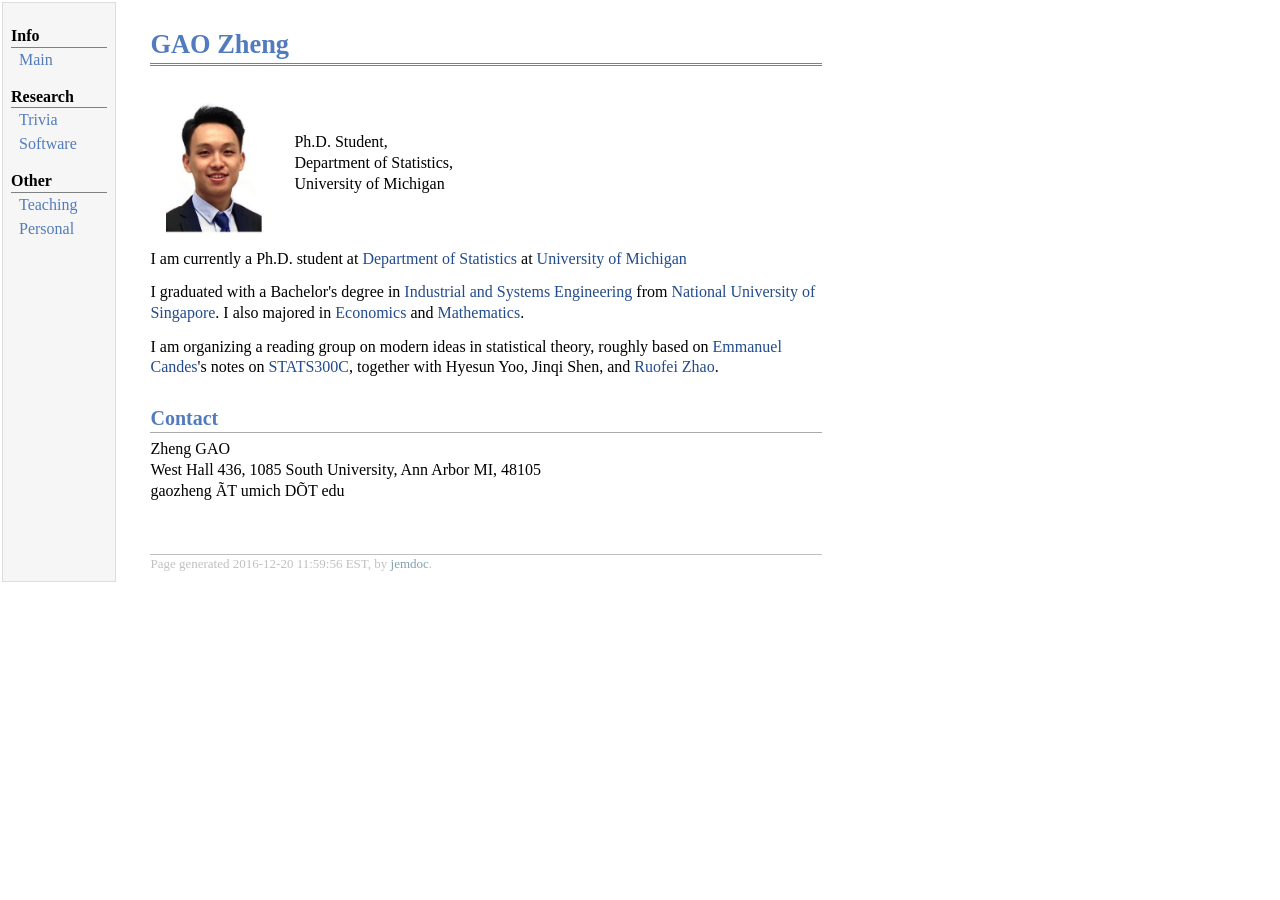
==== index.html @ 739c4161 "first commit" ====
<!DOCTYPE html PUBLIC "-//W3C//DTD XHTML 1.1//EN"
  "http://www.w3.org/TR/xhtml11/DTD/xhtml11.dtd">
<html xmlns="http://www.w3.org/1999/xhtml" xml:lang="en">
<head>
<meta name="generator" content="jemdoc, see http://jemdoc.jaboc.net/" />
<meta http-equiv="Content-Type" content="text/html;charset=utf-8" />
<link rel="stylesheet" href="jemdoc.css" type="text/css" />
<link rel="stylesheet" href="jemdoc.css" type="text/css" />
<title>GAO Zheng </title>
</head>
<body>
<table summary="Table for page layout." id="tlayout">
<tr valign="top">
<td id="layout-menu">
<div class="menu-category">Info&nbsp;&nbsp;&nbsp;&nbsp;&nbsp;&nbsp;&nbsp;&nbsp;&nbsp;&nbsp;&nbsp;&nbsp;&nbsp;&nbsp;&nbsp;&nbsp;&nbsp;</div>
<div class="menu-item"><a href="index.html">Main</a></div>
<div class="menu-category">Research</div>
<div class="menu-item"><a href="trivia/index.html">Trivia</a></div>
<div class="menu-item"><a href="software/index.html">Software</a></div>
<div class="menu-category">Other</div>
<div class="menu-item"><a href="teaching/index.html">Teaching</a></div>
<div class="menu-item"><a href="personal/index.html">Personal</a></div>
</td>
<td id="layout-content">
<div id="toptitle">
<h1>GAO Zheng </h1>
</div>
<table class="imgtable"><tr><td>
<img src="image.jpg" alt="" width="100px" />&nbsp;</td>
<td align="left"><p>Ph.D. Student,<br />
Department of Statistics,<br />
University of Michigan<br /></p>
</td></tr></table>
<p>I am currently a Ph.D. student at  
<a href="https://lsa.umich.edu/stats/">Department of Statistics</a> at 
<a href="https://umich.edu/">University of Michigan</a> </p>
<p>I graduated with a Bachelor's degree in <a href="https://www.ise.nus.edu.sg/">Industrial and Systems Engineering</a> from <a href="http://www.nus.edu.sg/">National University of Singapore</a>. I also majored in <a href="http://www.fas.nus.edu.sg/ecs/">Economics</a> and <a href="http://ww1.math.nus.edu.sg/">Mathematics</a>.</p>
<p>I am organizing a reading group on modern ideas in statistical theory, roughly based on <a href="http://statweb.stanford.edu/~candes/">Emmanuel Candes</a>'s notes on <a href="http://statweb.stanford.edu/~candes/stats300c/index.html">STATS300C</a>, together with Hyesun Yoo, Jinqi Shen, and <a href="http://www-personal.umich.edu/~rfzhao/index.html">Ruofei Zhao</a>.</p>
<h2>Contact</h2>
<p>Zheng GAO<br />
West Hall 436, 1085 South University, Ann Arbor MI, 48105<br />
gaozheng ÃT umich DÕT edu<br /></p>
<div id="footer">
<div id="footer-text">
Page generated 2016-12-20 11:59:56 EST, by <a href="http://jemdoc.jaboc.net/">jemdoc</a>.
</div>
</div>
</td>
</tr>
</table>
</body>
</html>
---- jemdoc.css ----
/* Default css file for jemdoc. */

table#tlayout {
    border: none;
    border-collapse: separate;
    background: white;
	margin-right: auto;
	margin-left: 0px;
	text-align:left;
	width: auto;
    margin-right: 0px;
}

#courses { background: white;
	 	   text-align: left;}

#courses tr.r1 { font-weight: bold; }
#courses tr.c1 { font-weight: bold; }

body {
	background: white;
	font-family: Georgia, serif;
	padding-bottom: 8px;
	margin: 0;
}

#layout-menu {
	background: #f6f6f6;
	border: 1px solid #dddddd;
	padding-top: 0.5em;
	padding-left: 8px;
	padding-right: 8px;
	font-size: 1.0em;
	width: auto;
	white-space: nowrap;
    text-align: left;
    vertical-align: top;
}

#layout-menu td {
	background: #f4f4f4;
    vertical-align: top;
}

#layout-content {
	padding-top: 1.0em;
	padding-left: 2.0em;
	padding-right: 2.0em;
	width: 42em;
    border: none;
    background: white;
    text-align: left;
    vertical-align: top;
}

#layout-menu a {
	line-height: 1.5em;
	margin-left: 0.5em;
}

tt {
    background: #ffffdd;
}

pre, tt {
	font-size: 90%;
	font-family: monaco, monospace;
}

a, a > tt {
	color: #224b8d;
	text-decoration: none;
}

a:hover {
	border-bottom: 1px gray dotted;
}

#layout-menu a.current:link, #layout-menu a.current:visited {
	color: #022b6d;
	border-bottom: 1px gray solid;
}
#layout-menu a:link, #layout-menu a:visited, #layout-menu a:hover {
	color: #527bbd;
	text-decoration: none;
}
#layout-menu a:hover {
	text-decoration: none;
}

div.menu-category {
	border-bottom: 1px solid gray;
	margin-top: 0.8em;
	padding-top: 0.2em;
	padding-bottom: 0.1em;
	font-weight: bold;
}

div.menu-item {
	padding-left: 16px;
	text-indent: -16px;
}

div#toptitle {
	padding-bottom: 0.2em;
	margin-bottom: 1.5em;
	border-bottom: 3px double gray;
}

/* Reduce space if we begin the page with a title. */
div#toptitle + h2, div#toptitle + h3 {
	margin-top: -0.7em;
}

div#subtitle {
	margin-top: 0.0em;
	margin-bottom: 0.0em;
	padding-top: 0em;
	padding-bottom: 0.1em;
}

em {
	font-style: italic;
}

strong {
	font-weight: bold;
}


h1, h2, h3 {
	color: #527bbd;
	margin-top: 0.7em;
	margin-bottom: 0.3em;
	padding-bottom: 0.2em;
	line-height: 1.0;
	padding-top: 0.5em;
	border-bottom: 1px solid #aaaaaa;
}

h1 {
	font-size: 165%;
}

h2 {
	padding-top: 0.8em;
	font-size: 125%;
}

h2 + h3 {
    padding-top: 0.2em;
}

h3 {
	font-size: 110%;
	border-bottom: none;
}

p {
	margin-top: 0.0em;
	margin-bottom: 0.8em;
	padding: 0;
	line-height: 1.3;
}

pre {
	padding: 0;
	margin: 0;
}

div#footer {
	font-size: small;
	border-top: 1px solid #c0c0c0;
	padding-top: 0.1em;
	margin-top: 4.0em;
	color: #c0c0c0;
}

div#footer a {
	color: #80a0b0;
}

div#footer-text {
	float: left;
	padding-bottom: 8px;
}

ul, ol, dl {
	margin-top: 0.2em;
	padding-top: 0;
	margin-bottom: 0.8em;
}

dt {
	margin-top: 0.5em;
	margin-bottom: 0;
}

dl {
	margin-left: 20px;
}

dd {
	color: #222222;
}

dd > *:first-child {
	margin-top: 0;
}

ul {
	list-style-position: outside;
	list-style-type: square;
}

p + ul, p + ol {
	margin-top: -0.5em;
}

li ul, li ol {
	margin-top: -0.3em;
}

ol {
	list-style-position: outside;
	list-style-type: decimal;
}

li p, dd p {
	margin-bottom: 0.3em;
}


ol ol {
	list-style-type: lower-alpha;
}

ol ol ol {
	list-style-type: lower-roman;
}

p + div.codeblock {
	margin-top: -0.6em;
}

div.codeblock, div.infoblock {
	margin-right: 0%;
	margin-top: 1.2em;
	margin-bottom: 1.3em;
}

div.blocktitle {
	font-weight: bold;
	color: #cd7b62;
	margin-top: 1.2em;
	margin-bottom: 0.1em;
}

div.blockcontent {
	border: 1px solid silver;
	padding: 0.3em 0.5em;
}

div.infoblock > div.blockcontent {
	background: #ffffee;
}

div.blockcontent p + ul, div.blockcontent p + ol {
	margin-top: 0.4em;
}

div.infoblock p {
	margin-bottom: 0em;
}

div.infoblock li p, div.infoblock dd p {
	margin-bottom: 0.5em;
}

div.infoblock p + p {
	margin-top: 0.8em;
}

div.codeblock > div.blockcontent {
	background: #f6f6f6;
}

span.pycommand {
	color: #000070;
}

span.statement {
	color: #008800;
}
span.builtin {
	color: #000088;
}
span.special {
	color: #990000;
}
span.operator {
	color: #880000;
}
span.error {
	color: #aa0000;
}
span.comment, span.comment > *, span.string, span.string > * {
	color: #606060;
}

@media print {
	#layout-menu { display: none; }
}

#fwtitle {
	margin: 2px;
}

#fwtitle #toptitle {
	padding-left: 0.5em;
	margin-bottom: 0.5em;
}

#layout-content h1:first-child, #layout-content h2:first-child, #layout-content h3:first-child {
	margin-top: -0.7em;
}

div#toptitle h1, #layout-content div#toptitle h1 {
	margin-bottom: 0.0em;
	padding-bottom: 0.1em;
	padding-top: 0;
	margin-top: 0.5em;
	border-bottom: none;
}

img.eq {
	padding: 0;
	padding-left: 0.1em;
	padding-right: 0.1em;
	margin: 0;
}

img.eqwl {
	padding-left: 2em;
	padding-top: 0.6em;
	padding-bottom: 0.2em;
	margin: 0;
}

table {
    border: 2px solid black;
    border-collapse: collapse;
}


th {
    text-align: left;
}

td {
    padding: 2px;
    padding-left: 1.0em;
    padding-right: 0.5em;
    text-align: left;
    border: 1px solid gray;
}

table + table {
    margin-top: 1em;
}

tr.heading {
    font-weight: bold;
    border-bottom: 2px solid black;
}

img {
    border: none;
}

table.imgtable, table.imgtable td {
    border: none;
    text-align: left;
}
---- jemdoc.css ----
/* Default css file for jemdoc. */

table#tlayout {
    border: none;
    border-collapse: separate;
    background: white;
	margin-right: auto;
	margin-left: 0px;
	text-align:left;
	width: auto;
    margin-right: 0px;
}

#courses { background: white;
	 	   text-align: left;}

#courses tr.r1 { font-weight: bold; }
#courses tr.c1 { font-weight: bold; }

body {
	background: white;
	font-family: Georgia, serif;
	padding-bottom: 8px;
	margin: 0;
}

#layout-menu {
	background: #f6f6f6;
	border: 1px solid #dddddd;
	padding-top: 0.5em;
	padding-left: 8px;
	padding-right: 8px;
	font-size: 1.0em;
	width: auto;
	white-space: nowrap;
    text-align: left;
    vertical-align: top;
}

#layout-menu td {
	background: #f4f4f4;
    vertical-align: top;
}

#layout-content {
	padding-top: 1.0em;
	padding-left: 2.0em;
	padding-right: 2.0em;
	width: 42em;
    border: none;
    background: white;
    text-align: left;
    vertical-align: top;
}

#layout-menu a {
	line-height: 1.5em;
	margin-left: 0.5em;
}

tt {
    background: #ffffdd;
}

pre, tt {
	font-size: 90%;
	font-family: monaco, monospace;
}

a, a > tt {
	color: #224b8d;
	text-decoration: none;
}

a:hover {
	border-bottom: 1px gray dotted;
}

#layout-menu a.current:link, #layout-menu a.current:visited {
	color: #022b6d;
	border-bottom: 1px gray solid;
}
#layout-menu a:link, #layout-menu a:visited, #layout-menu a:hover {
	color: #527bbd;
	text-decoration: none;
}
#layout-menu a:hover {
	text-decoration: none;
}

div.menu-category {
	border-bottom: 1px solid gray;
	margin-top: 0.8em;
	padding-top: 0.2em;
	padding-bottom: 0.1em;
	font-weight: bold;
}

div.menu-item {
	padding-left: 16px;
	text-indent: -16px;
}

div#toptitle {
	padding-bottom: 0.2em;
	margin-bottom: 1.5em;
	border-bottom: 3px double gray;
}

/* Reduce space if we begin the page with a title. */
div#toptitle + h2, div#toptitle + h3 {
	margin-top: -0.7em;
}

div#subtitle {
	margin-top: 0.0em;
	margin-bottom: 0.0em;
	padding-top: 0em;
	padding-bottom: 0.1em;
}

em {
	font-style: italic;
}

strong {
	font-weight: bold;
}


h1, h2, h3 {
	color: #527bbd;
	margin-top: 0.7em;
	margin-bottom: 0.3em;
	padding-bottom: 0.2em;
	line-height: 1.0;
	padding-top: 0.5em;
	border-bottom: 1px solid #aaaaaa;
}

h1 {
	font-size: 165%;
}

h2 {
	padding-top: 0.8em;
	font-size: 125%;
}

h2 + h3 {
    padding-top: 0.2em;
}

h3 {
	font-size: 110%;
	border-bottom: none;
}

p {
	margin-top: 0.0em;
	margin-bottom: 0.8em;
	padding: 0;
	line-height: 1.3;
}

pre {
	padding: 0;
	margin: 0;
}

div#footer {
	font-size: small;
	border-top: 1px solid #c0c0c0;
	padding-top: 0.1em;
	margin-top: 4.0em;
	color: #c0c0c0;
}

div#footer a {
	color: #80a0b0;
}

div#footer-text {
	float: left;
	padding-bottom: 8px;
}

ul, ol, dl {
	margin-top: 0.2em;
	padding-top: 0;
	margin-bottom: 0.8em;
}

dt {
	margin-top: 0.5em;
	margin-bottom: 0;
}

dl {
	margin-left: 20px;
}

dd {
	color: #222222;
}

dd > *:first-child {
	margin-top: 0;
}

ul {
	list-style-position: outside;
	list-style-type: square;
}

p + ul, p + ol {
	margin-top: -0.5em;
}

li ul, li ol {
	margin-top: -0.3em;
}

ol {
	list-style-position: outside;
	list-style-type: decimal;
}

li p, dd p {
	margin-bottom: 0.3em;
}


ol ol {
	list-style-type: lower-alpha;
}

ol ol ol {
	list-style-type: lower-roman;
}

p + div.codeblock {
	margin-top: -0.6em;
}

div.codeblock, div.infoblock {
	margin-right: 0%;
	margin-top: 1.2em;
	margin-bottom: 1.3em;
}

div.blocktitle {
	font-weight: bold;
	color: #cd7b62;
	margin-top: 1.2em;
	margin-bottom: 0.1em;
}

div.blockcontent {
	border: 1px solid silver;
	padding: 0.3em 0.5em;
}

div.infoblock > div.blockcontent {
	background: #ffffee;
}

div.blockcontent p + ul, div.blockcontent p + ol {
	margin-top: 0.4em;
}

div.infoblock p {
	margin-bottom: 0em;
}

div.infoblock li p, div.infoblock dd p {
	margin-bottom: 0.5em;
}

div.infoblock p + p {
	margin-top: 0.8em;
}

div.codeblock > div.blockcontent {
	background: #f6f6f6;
}

span.pycommand {
	color: #000070;
}

span.statement {
	color: #008800;
}
span.builtin {
	color: #000088;
}
span.special {
	color: #990000;
}
span.operator {
	color: #880000;
}
span.error {
	color: #aa0000;
}
span.comment, span.comment > *, span.string, span.string > * {
	color: #606060;
}

@media print {
	#layout-menu { display: none; }
}

#fwtitle {
	margin: 2px;
}

#fwtitle #toptitle {
	padding-left: 0.5em;
	margin-bottom: 0.5em;
}

#layout-content h1:first-child, #layout-content h2:first-child, #layout-content h3:first-child {
	margin-top: -0.7em;
}

div#toptitle h1, #layout-content div#toptitle h1 {
	margin-bottom: 0.0em;
	padding-bottom: 0.1em;
	padding-top: 0;
	margin-top: 0.5em;
	border-bottom: none;
}

img.eq {
	padding: 0;
	padding-left: 0.1em;
	padding-right: 0.1em;
	margin: 0;
}

img.eqwl {
	padding-left: 2em;
	padding-top: 0.6em;
	padding-bottom: 0.2em;
	margin: 0;
}

table {
    border: 2px solid black;
    border-collapse: collapse;
}


th {
    text-align: left;
}

td {
    padding: 2px;
    padding-left: 1.0em;
    padding-right: 0.5em;
    text-align: left;
    border: 1px solid gray;
}

table + table {
    margin-top: 1em;
}

tr.heading {
    font-weight: bold;
    border-bottom: 2px solid black;
}

img {
    border: none;
}

table.imgtable, table.imgtable td {
    border: none;
    text-align: left;
}
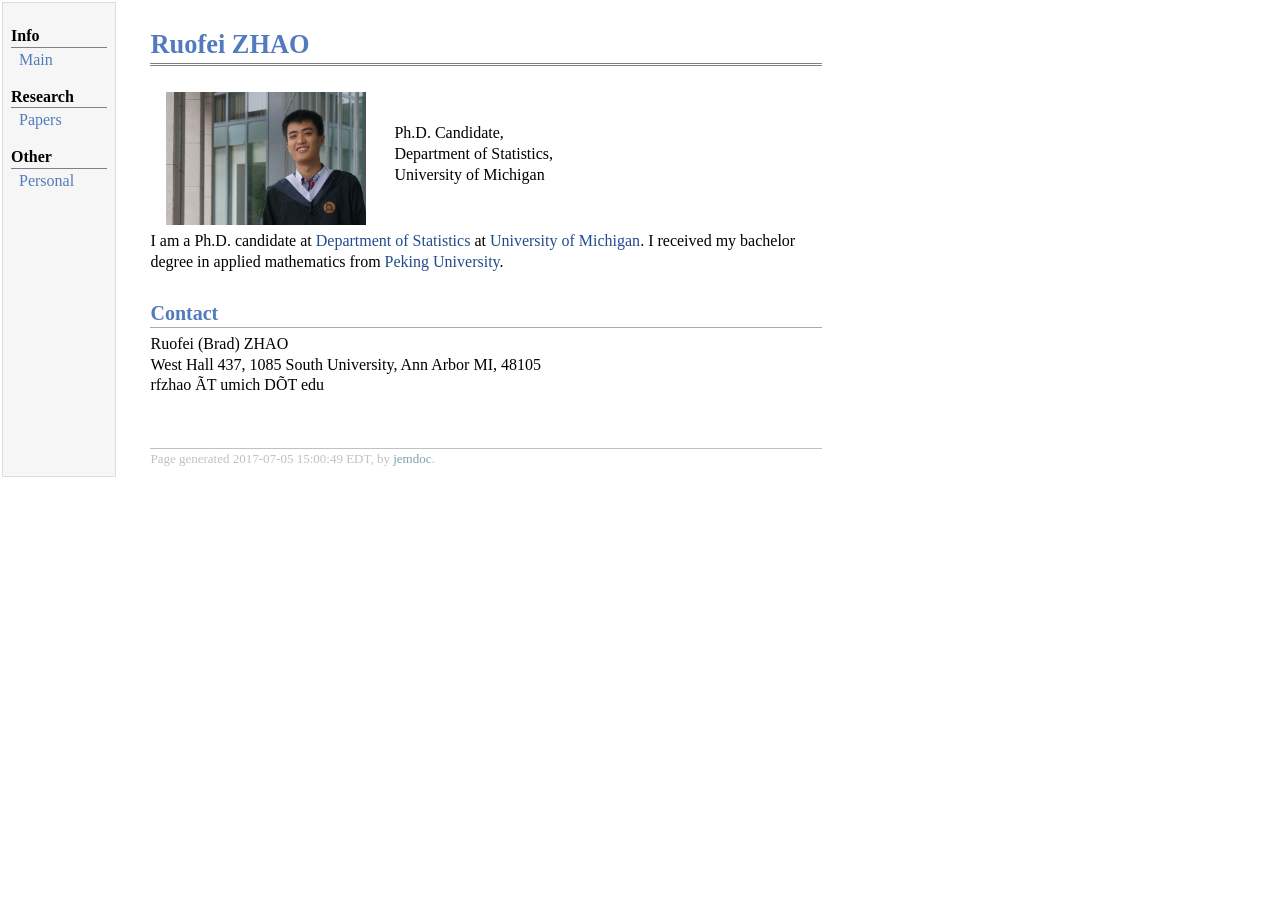
==== commit d8a541e1: "version with dl completed" ====
--- a/index.html
+++ b/index.html
@@ -6,7 +6,7 @@
 <meta http-equiv="Content-Type" content="text/html;charset=utf-8" />
 <link rel="stylesheet" href="jemdoc.css" type="text/css" />
 <link rel="stylesheet" href="jemdoc.css" type="text/css" />
-<title>GAO Zheng </title>
+<title>Ruofei ZHAO</title>
 </head>
 <body>
 <table summary="Table for page layout." id="tlayout">
@@ -15,34 +15,29 @@
 <div class="menu-category">Info&nbsp;&nbsp;&nbsp;&nbsp;&nbsp;&nbsp;&nbsp;&nbsp;&nbsp;&nbsp;&nbsp;&nbsp;&nbsp;&nbsp;&nbsp;&nbsp;&nbsp;</div>
 <div class="menu-item"><a href="index.html">Main</a></div>
 <div class="menu-category">Research</div>
-<div class="menu-item"><a href="trivia/index.html">Trivia</a></div>
-<div class="menu-item"><a href="software/index.html">Software</a></div>
+<div class="menu-item"><a href="papers/papers.html">Papers</a></div>
 <div class="menu-category">Other</div>
-<div class="menu-item"><a href="teaching/index.html">Teaching</a></div>
 <div class="menu-item"><a href="personal/index.html">Personal</a></div>
 </td>
 <td id="layout-content">
 <div id="toptitle">
-<h1>GAO Zheng </h1>
+<h1>Ruofei ZHAO</h1>
 </div>
 <table class="imgtable"><tr><td>
-<img src="image.jpg" alt="" width="100px" />&nbsp;</td>
-<td align="left"><p>Ph.D. Student,<br />
+<img src="brad.jpg" alt="" width="200px" />&nbsp;</td>
+<td align="left"><p>Ph.D. Candidate,<br />
 Department of Statistics,<br />
 University of Michigan<br /></p>
 </td></tr></table>
-<p>I am currently a Ph.D. student at  
-<a href="https://lsa.umich.edu/stats/">Department of Statistics</a> at 
-<a href="https://umich.edu/">University of Michigan</a> </p>
-<p>I graduated with a Bachelor's degree in <a href="https://www.ise.nus.edu.sg/">Industrial and Systems Engineering</a> from <a href="http://www.nus.edu.sg/">National University of Singapore</a>. I also majored in <a href="http://www.fas.nus.edu.sg/ecs/">Economics</a> and <a href="http://ww1.math.nus.edu.sg/">Mathematics</a>.</p>
-<p>I am organizing a reading group on modern ideas in statistical theory, roughly based on <a href="http://statweb.stanford.edu/~candes/">Emmanuel Candes</a>'s notes on <a href="http://statweb.stanford.edu/~candes/stats300c/index.html">STATS300C</a>, together with Hyesun Yoo, Jinqi Shen, and <a href="http://www-personal.umich.edu/~rfzhao/index.html">Ruofei Zhao</a>.</p>
+<p>I am a Ph.D. candidate at  
+<a href="https://lsa.umich.edu/stats/">Department of Statistics</a> at <a href="https://umich.edu/">University of Michigan</a>. I received my bachelor degree in applied mathematics from <a href="http://www.pku.edu.cn">Peking University</a>. </p>
 <h2>Contact</h2>
-<p>Zheng GAO<br />
-West Hall 436, 1085 South University, Ann Arbor MI, 48105<br />
-gaozheng ÃT umich DÕT edu<br /></p>
+<p>Ruofei (Brad) ZHAO<br />
+West Hall 437, 1085 South University, Ann Arbor MI, 48105<br />
+rfzhao ÃT umich DÕT edu<br /></p>
 <div id="footer">
 <div id="footer-text">
-Page generated 2016-12-20 11:59:56 EST, by <a href="http://jemdoc.jaboc.net/">jemdoc</a>.
+Page generated 2017-07-05 15:00:49 EDT, by <a href="http://jemdoc.jaboc.net/">jemdoc</a>.
 </div>
 </div>
 </td>
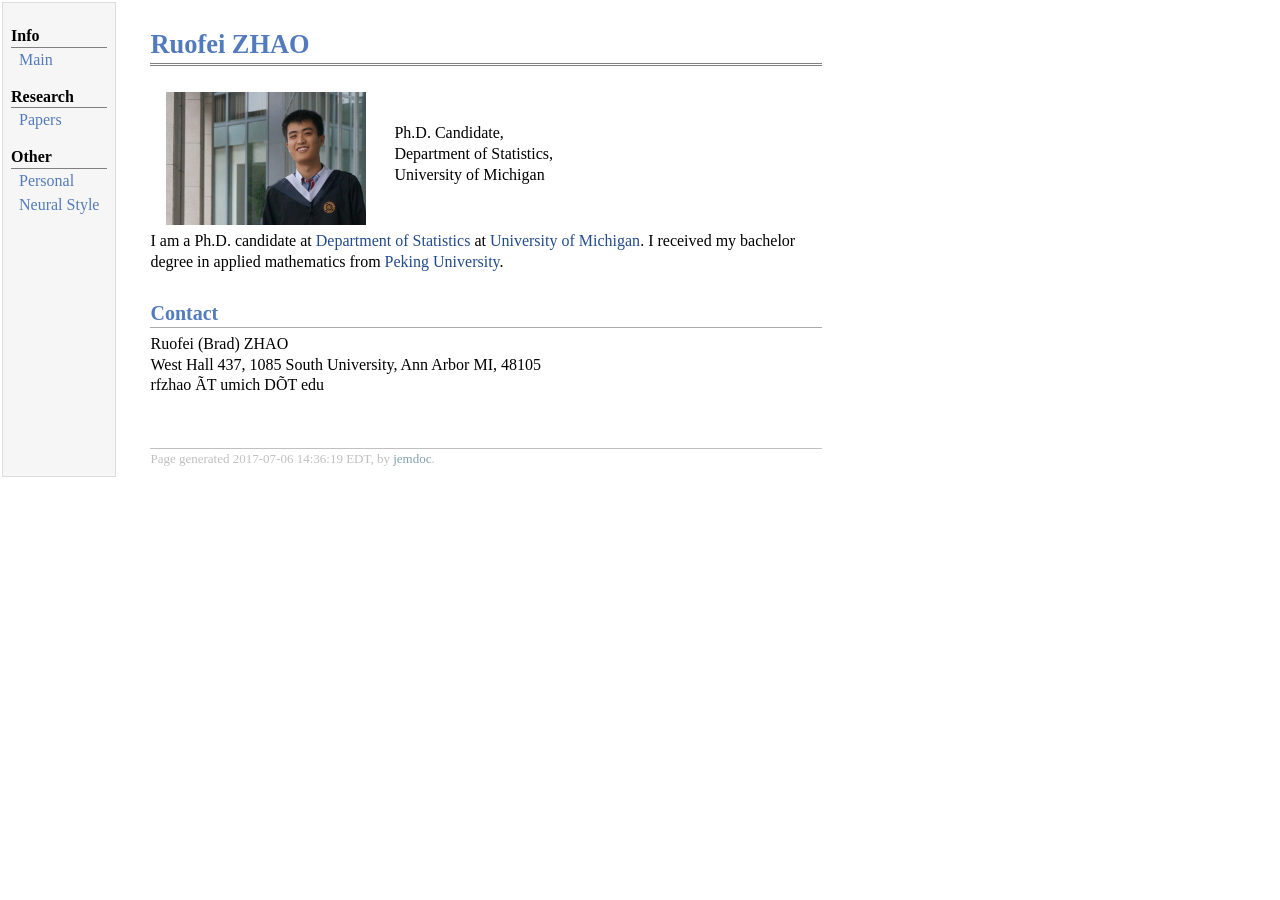
==== commit 5bb90daa: "completed style transfer page" ====
--- a/index.html
+++ b/index.html
@@ -18,6 +18,7 @@
 <div class="menu-item"><a href="papers/papers.html">Papers</a></div>
 <div class="menu-category">Other</div>
 <div class="menu-item"><a href="personal/index.html">Personal</a></div>
+<div class="menu-item"><a href="neural_style/index.html">Neural&nbsp;Style</a></div>
 </td>
 <td id="layout-content">
 <div id="toptitle">
@@ -37,7 +38,7 @@
 rfzhao ÃT umich DÕT edu<br /></p>
 <div id="footer">
 <div id="footer-text">
-Page generated 2017-07-05 15:00:49 EDT, by <a href="http://jemdoc.jaboc.net/">jemdoc</a>.
+Page generated 2017-07-06 14:36:19 EDT, by <a href="http://jemdoc.jaboc.net/">jemdoc</a>.
 </div>
 </div>
 </td>
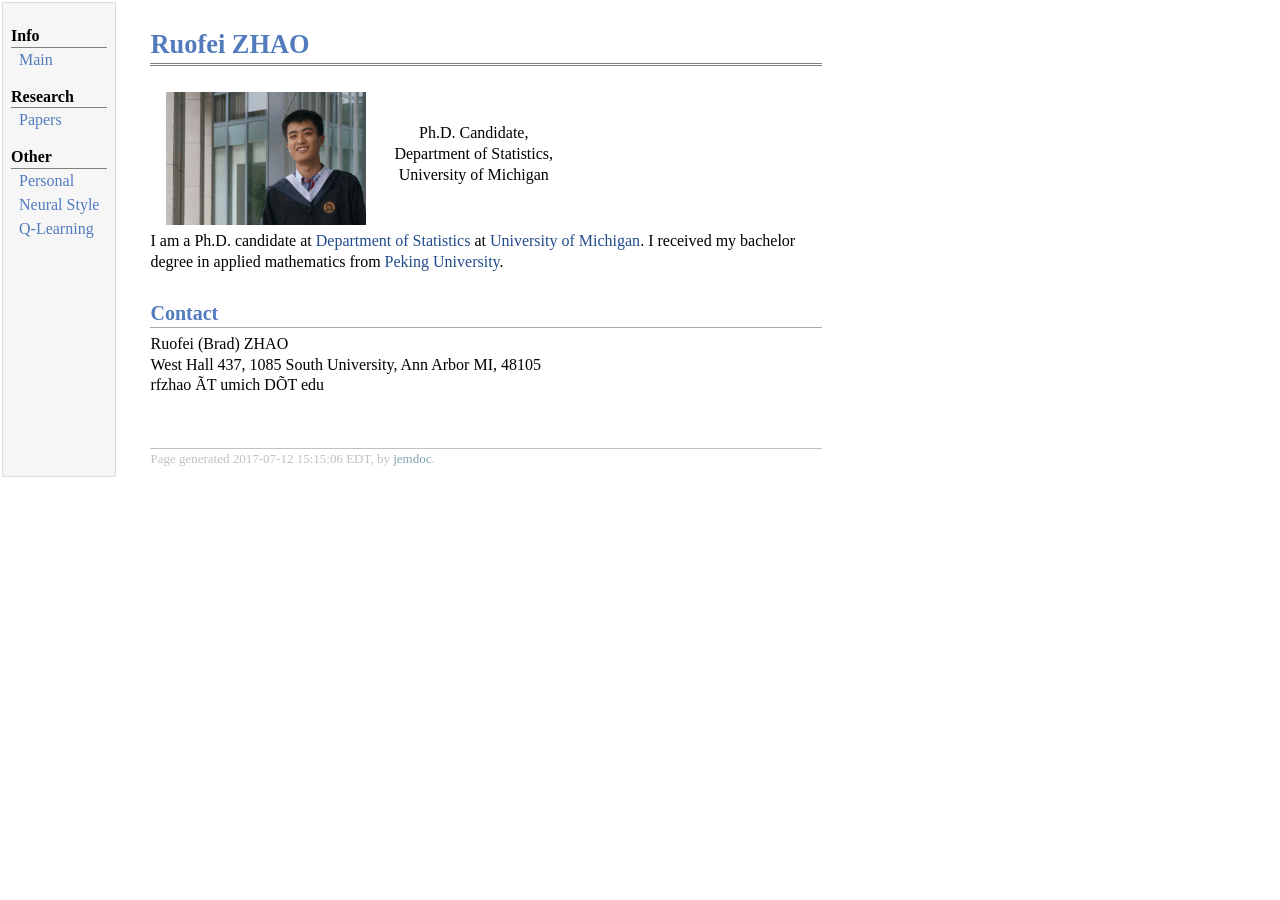
==== commit 6a8f9680: "added qlearning" ====
--- a/index.html
+++ b/index.html
@@ -19,6 +19,7 @@
 <div class="menu-category">Other</div>
 <div class="menu-item"><a href="personal/index.html">Personal</a></div>
 <div class="menu-item"><a href="neural_style/index.html">Neural&nbsp;Style</a></div>
+<div class="menu-item"><a href="qlearning/index.html">Q-Learning</a></div>
 </td>
 <td id="layout-content">
 <div id="toptitle">
@@ -38,7 +39,7 @@
 rfzhao ÃT umich DÕT edu<br /></p>
 <div id="footer">
 <div id="footer-text">
-Page generated 2017-07-06 14:36:19 EDT, by <a href="http://jemdoc.jaboc.net/">jemdoc</a>.
+Page generated 2017-07-12 15:15:06 EDT, by <a href="http://jemdoc.jaboc.net/">jemdoc</a>.
 </div>
 </div>
 </td>
--- a/jemdoc.css
+++ b/jemdoc.css
@@ -354,14 +354,14 @@
 
 
 th {
-    text-align: left;
+    text-align: center;
 }
 
 td {
     padding: 2px;
     padding-left: 1.0em;
     padding-right: 0.5em;
-    text-align: left;
+    text-align: center;
     border: 1px solid gray;
 }
 
@@ -380,5 +380,5 @@
 
 table.imgtable, table.imgtable td {
     border: none;
-    text-align: left;
-}
+    text-align: center;
+}
--- a/jemdoc.css
+++ b/jemdoc.css
@@ -354,14 +354,14 @@
 
 
 th {
-    text-align: left;
+    text-align: center;
 }
 
 td {
     padding: 2px;
     padding-left: 1.0em;
     padding-right: 0.5em;
-    text-align: left;
+    text-align: center;
     border: 1px solid gray;
 }
 
@@ -380,5 +380,5 @@
 
 table.imgtable, table.imgtable td {
     border: none;
-    text-align: left;
-}
+    text-align: center;
+}
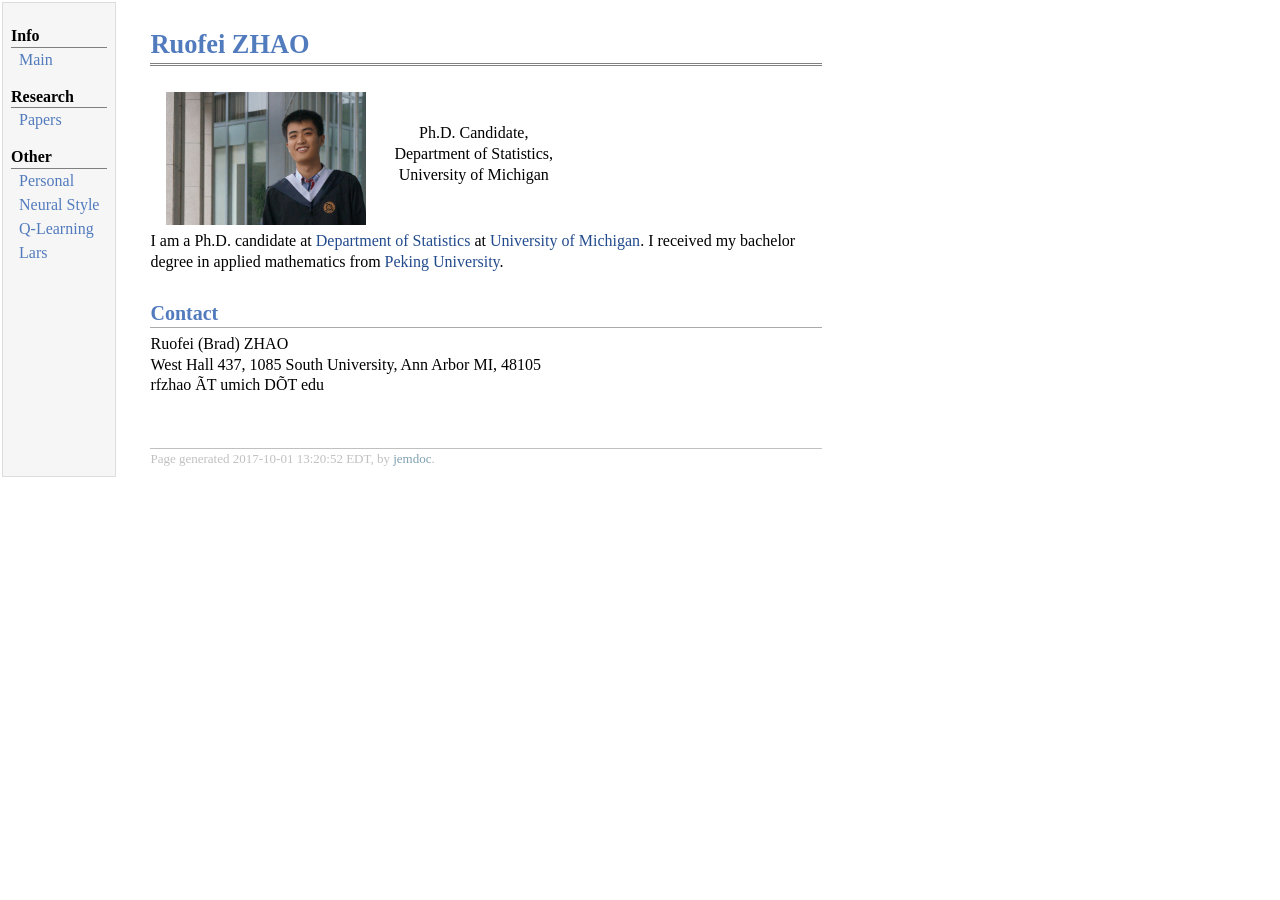
==== commit 8c122569: "add lars" ====
--- a/index.html
+++ b/index.html
@@ -20,6 +20,7 @@
 <div class="menu-item"><a href="personal/index.html">Personal</a></div>
 <div class="menu-item"><a href="neural_style/index.html">Neural&nbsp;Style</a></div>
 <div class="menu-item"><a href="qlearning/index.html">Q-Learning</a></div>
+<div class="menu-item"><a href="lars/index.html">Lars</a></div>
 </td>
 <td id="layout-content">
 <div id="toptitle">
@@ -39,7 +40,7 @@
 rfzhao ÃT umich DÕT edu<br /></p>
 <div id="footer">
 <div id="footer-text">
-Page generated 2017-07-12 15:15:06 EDT, by <a href="http://jemdoc.jaboc.net/">jemdoc</a>.
+Page generated 2017-10-01 13:20:52 EDT, by <a href="http://jemdoc.jaboc.net/">jemdoc</a>.
 </div>
 </div>
 </td>
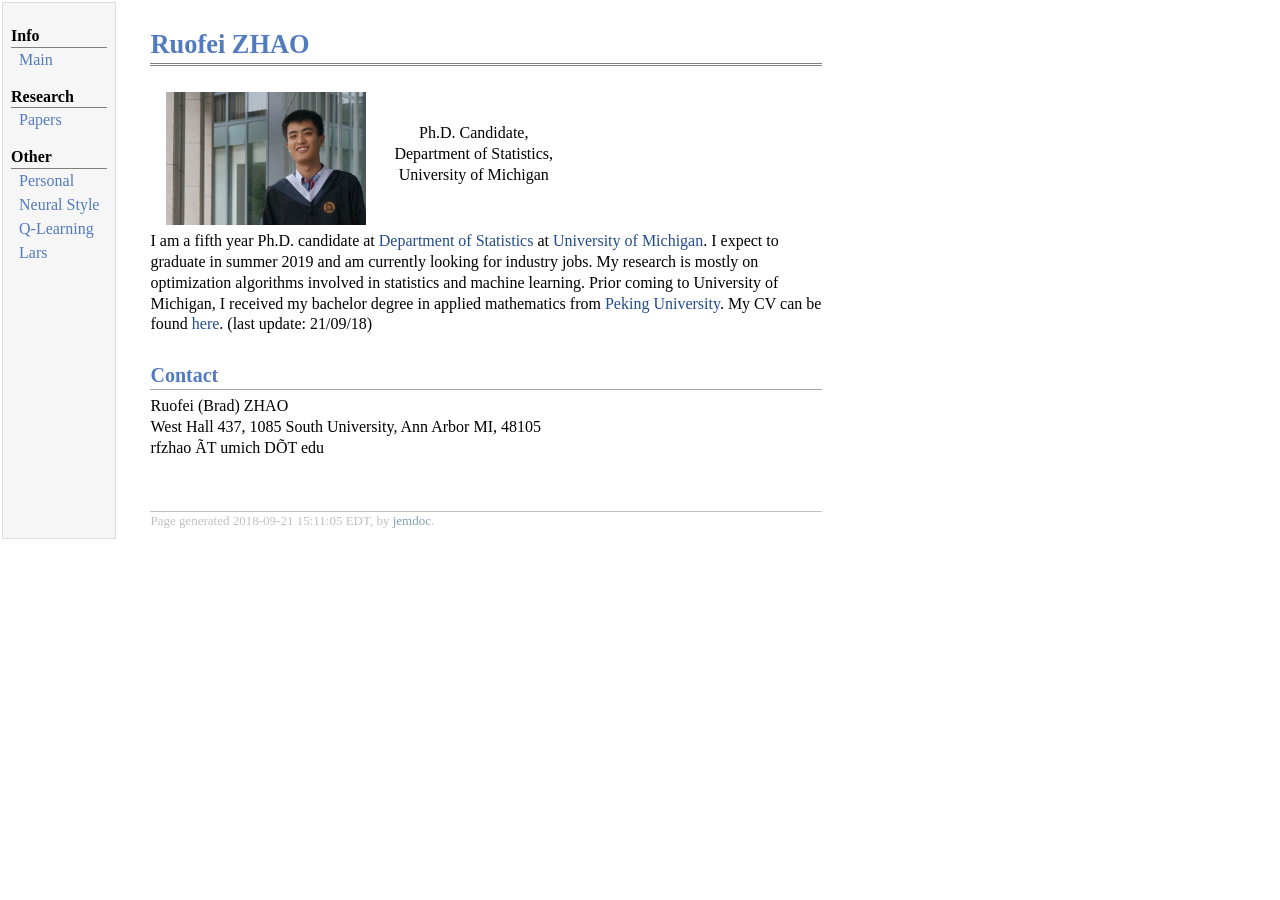
==== commit 5cb69d34: "0921 update" ====
--- a/index.html
+++ b/index.html
@@ -32,15 +32,15 @@
 Department of Statistics,<br />
 University of Michigan<br /></p>
 </td></tr></table>
-<p>I am a Ph.D. candidate at  
-<a href="https://lsa.umich.edu/stats/">Department of Statistics</a> at <a href="https://umich.edu/">University of Michigan</a>. I received my bachelor degree in applied mathematics from <a href="http://www.pku.edu.cn">Peking University</a>. </p>
+<p>I am a fifth year Ph.D. candidate at  
+<a href="https://lsa.umich.edu/stats/">Department of Statistics</a> at <a href="https://umich.edu/">University of Michigan</a>. I expect to graduate in summer 2019 and am currently looking for industry jobs. My research is mostly on optimization algorithms involved in statistics and machine learning. Prior coming to University of Michigan, I received my bachelor degree in applied mathematics from <a href="http://www.pku.edu.cn">Peking University</a>. My CV can be found <a href="cvruofeizhao1p.pdf">here</a>. (last update: 21/09/18) </p>
 <h2>Contact</h2>
 <p>Ruofei (Brad) ZHAO<br />
 West Hall 437, 1085 South University, Ann Arbor MI, 48105<br />
 rfzhao ÃT umich DÕT edu<br /></p>
 <div id="footer">
 <div id="footer-text">
-Page generated 2017-10-01 13:20:52 EDT, by <a href="http://jemdoc.jaboc.net/">jemdoc</a>.
+Page generated 2018-09-21 15:11:05 EDT, by <a href="http://jemdoc.jaboc.net/">jemdoc</a>.
 </div>
 </div>
 </td>
